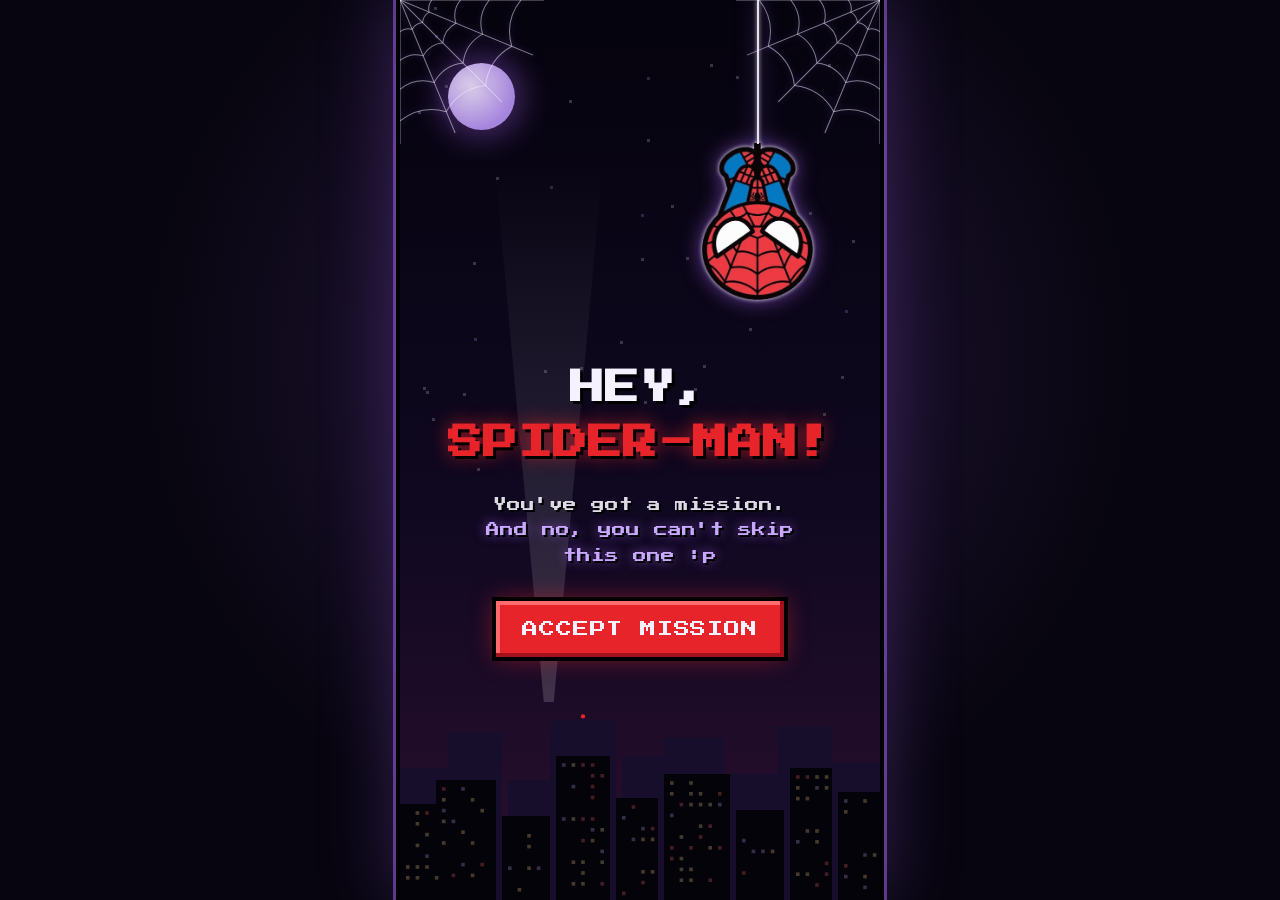
==== index.html @ e0cb7d00 "Add files via upload" ====
<!DOCTYPE html>
<html lang="en">
<head>
  <meta charset="UTF-8" />
  <!-- viewport-fit=cover lets the app use the full phone screen (notches etc.) -->
  <meta name="viewport" content="width=device-width, initial-scale=1, viewport-fit=cover, user-scalable=no" />
  <meta name="theme-color" content="#07050f" />
  <!-- A personal gift: ask search engines not to list it -->
  <meta name="robots" content="noindex, nofollow" />
  <!-- Tiny heart icon so browsers don't look for a favicon file -->
  <link rel="icon" href="data:image/svg+xml,%3Csvg xmlns='http://www.w3.org/2000/svg' viewBox='0 0 7 6' shape-rendering='crispEdges'%3E%3Cpath fill='%23ff3b5c' d='M1 0h2v1h1V0h2v1h1v2H6v1H5v1H4v1H3V5H2V4H1V3H0V1h1z'/%3E%3C/svg%3E" />
  <title>Play this, cutie</title>
  <link rel="stylesheet" href="style.css" />
</head>
<body>

  <!-- =========================================================
       APP SHELL
       Every screen is a <section class="screen" data-screen="name">.
       Only one screen has the class "is-active" at a time.
       Any element with data-goto="name" switches to that screen.
       ========================================================= -->
  <main id="app">

    <!-- ===================== SCREEN 1: OPENING ===================== -->
    <section class="screen screen--opening is-active" data-screen="opening" aria-label="Opening">

      <!-- Background layers (decorative, hidden from screen readers) -->
      <div class="opening__sky" aria-hidden="true">
        <div class="stars" id="stars"></div>
        <div class="moon"></div>
        <div class="searchlight"></div>
      </div>

      <svg class="web-corner web-corner--tl" viewBox="0 0 100 100" aria-hidden="true"></svg>
      <svg class="web-corner web-corner--tr" viewBox="0 0 100 100" aria-hidden="true"></svg>

      <!-- The hero swinging on a web: a thin web line + the picture in assets/images/hero.png.
           To change the hero, replace that image (keep the little thread stub at the top center). -->
      <div class="hero" aria-hidden="true">
        <span class="hero__thread"></span>
        <img class="hero__img" src="assets/images/hero.png" alt="" width="256" height="365" />
      </div>

      <div class="particles" id="particles" aria-hidden="true"></div>

      <!-- Main text + button -->
      <div class="opening__content">
        <h1 class="opening__title">
          <span class="opening__title-line">HEY,</span>
          <span class="opening__title-line opening__title-line--hero">SPIDER-MAN!</span>
        </h1>
        <p class="opening__subtext">
          You've got a mission.<br />
          <span class="accent">And no, you can't skip this one :p</span>
        </p>
        <button class="btn btn--primary opening__button" type="button" data-goto="briefing">
          ACCEPT MISSION
        </button>
      </div>

      <!-- City skyline (buildings are drawn by script.js from a simple list) -->
      <div class="skyline" aria-hidden="true">
        <svg viewBox="0 0 400 200" preserveAspectRatio="xMidYMax slice">
          <g id="city-back"></g>
          <g id="city-front"></g>
          <g id="city-windows"></g>
        </svg>
      </div>
    </section>

    <!-- ===================== SCREEN 2: MISSION BRIEFING =====================
         The style="--d:..." on each .reveal element is its entrance delay.
         All the mission text can be edited right here. -->
    <section class="screen screen--briefing" data-screen="briefing" aria-label="Mission briefing">

      <svg class="web-corner web-corner--tl" viewBox="0 0 100 100" aria-hidden="true"></svg>
      <svg class="web-corner web-corner--tr" viewBox="0 0 100 100" aria-hidden="true"></svg>

      <div class="briefing__scroll">

        <article class="briefing__file">
          <span class="briefing__stamp" aria-hidden="true">CLASSIFIED</span>

          <h2 class="briefing__title reveal" style="--d: 0.2s">MISSION 01</h2>

          <p class="briefing__text reveal" style="--d: 0.6s">
            Someone important is celebrating a birthday today.
          </p>

          <div class="briefing__objective reveal" style="--d: 1.1s">
            <p class="briefing__label">YOUR OBJECTIVE:</p>
            <p class="briefing__objective-text">Complete the mission.</p>
          </div>

          <dl class="briefing__stats">
            <!-- Difficulty: 5 pips, add class "pip--on" to fill one -->
            <div class="briefing__stat reveal" style="--d: 1.6s">
              <dt>DIFFICULTY</dt>
              <dd>
                <span class="pips" role="img" aria-label="2 out of 5">
                  <span class="pip pip--on"></span>
                  <span class="pip pip--on"></span>
                  <span class="pip"></span>
                  <span class="pip"></span>
                  <span class="pip"></span>
                </span>
              </dd>
            </div>

            <!-- Reward: a mystery -->
            <div class="briefing__stat reveal" style="--d: 2s">
              <dt>REWARD</dt>
              <dd class="briefing__reward">
                <span class="mystery-box" aria-hidden="true">?</span>
                <span>TOP SECRET</span>
              </dd>
            </div>
          </dl>
        </article>

        <button class="btn btn--primary briefing__start reveal" type="button" data-goto="hunt" style="--d: 2.5s">
          START
        </button>

      </div>
    </section>

    <!-- ===================== SCREEN 3: WEB HUNT =====================
         The city, the objects and the heart messages are built by script.js
         (see HUNT_ITEMS and HEART_MESSAGES). -->
    <section class="screen screen--hunt" data-screen="hunt" aria-label="Web hunt">

      <!-- Counters + hint -->
      <header class="hunt__hud">
        <div class="hunt__counters">
          <div class="hunt__counter" id="hunt-webs-counter">
            <span class="sprite" data-sprite="web"></span>
            <span id="hunt-webs">0/3</span>
          </div>
          <div class="hunt__counter" id="hunt-hearts-counter">
            <span class="sprite" data-sprite="heart"></span>
            <span id="hunt-hearts">0/3</span>
          </div>
        </div>
        <p class="hunt__hint">Find 3 hidden webs and 3 hidden hearts. Not everything that glows is real.</p>
      </header>

      <!-- The scene -->
      <div class="hunt__scene">
        <div class="hunt__sky" aria-hidden="true">
          <div class="stars" id="hunt-stars"></div>
          <div class="moon hunt__moon"></div>
        </div>
        <div class="hunt__city" id="hunt-city" aria-hidden="true"></div>
        <div class="hunt__ground" aria-hidden="true"></div>
        <div class="hunt__items" id="hunt-items"></div>

        <!-- Short message when you tap a fake / find a web -->
        <p class="hunt__toast" id="hunt-toast" role="status" aria-live="polite"></p>
      </div>

      <!-- Pop-up shown when a heart is found -->
      <div class="hunt__dialog" id="hunt-dialog">
        <div class="hunt__dialog-box" role="dialog" aria-modal="true">
          <span class="sprite" data-sprite="heart"></span>
          <p class="hunt__dialog-tag" id="hunt-dialog-tag">HEART FOUND</p>
          <p class="hunt__dialog-text" id="hunt-dialog-text"></p>
          <button class="btn btn--primary" type="button" id="hunt-dialog-close">OK</button>
        </div>
      </div>

      <!-- Shown when all 6 are found -->
      <div class="hunt__complete" id="hunt-complete">
        <h2 class="hunt__complete-title">MISSION COMPLETE</h2>
        <button class="btn btn--primary hunt__complete-button" type="button" data-goto="minigame">
          NEXT MISSION
        </button>
      </div>
    </section>

    <!-- ===================== SCREEN 4: MINI-GAME =====================
         The game itself is drawn on the canvas by script.js (section 5). -->
    <section class="screen screen--minigame" data-screen="minigame" aria-label="Mini-game">

      <canvas class="mini__canvas" id="mini-canvas" aria-label="Web-swinging game"></canvas>

      <!-- Counters + progress bar -->
      <header class="mini__hud">
        <div class="mini__counters">
          <div class="mini__counter"><span class="sprite" data-sprite="heart"></span><span id="mini-hearts">0</span></div>
          <div class="mini__counter"><span class="sprite" data-sprite="web"></span><span id="mini-webs">0</span></div>
          <div class="mini__counter"><span class="sprite" data-sprite="star"></span><span id="mini-stars">0</span></div>
        </div>
        <div class="mini__progress" aria-hidden="true">
          <div class="mini__progress-fill" id="mini-progress-fill"></div>
        </div>
      </header>

      <!-- Instructions: tap anywhere to begin -->
      <button class="mini__start is-open" id="mini-start" type="button">
        <span class="mini__start-title">GET TO THE PARTY</span>
        <span class="mini__start-text">HOLD to swing up.<br />LET GO to fall.<br />Grab hearts, webs and stars!</span>
        <span class="mini__start-tap">TAP TO BEGIN</span>
      </button>

      <!-- Shown after reaching the destination -->
      <div class="mini__finish" id="mini-finish">
        <h2 class="mini__finish-title">YOU MADE IT.</h2>
        <p class="mini__finish-text">But... there's something you haven't found yet.</p>
        <button class="btn btn--primary mini__finish-button" type="button" data-goto="purple">
          KEEP GOING
        </button>
      </div>
    </section>

    <!-- ===================== SCREEN 5: PURPLE TRANSITION =====================
         The floating stars, hearts and glow dots are built by script.js. -->
    <section class="screen screen--purple" data-screen="purple" aria-label="Purple surprise">
      <div class="purple__glow" aria-hidden="true"></div>
      <div class="stars" id="purple-stars" aria-hidden="true"></div>
      <div class="purple__floaters" id="purple-floaters" aria-hidden="true"></div>

      <div class="purple__content">
        <p class="purple__wait">Wait...</p>
        <p class="purple__text">don't close me yet</p>
        <button class="btn btn--purple purple__button" type="button" data-goto="memory">OPEN</button>
      </div>
    </section>

    <!-- ===================== SCREEN 6: PURPLE MEMORY ROOM =====================
         The four memory objects are built by script.js. To change what each
         memory says, edit the MEMORIES list at the start of script.js section 7. -->
    <section class="screen screen--memory" data-screen="memory" aria-label="Memory room">
      <div class="stars" id="memory-stars" aria-hidden="true"></div>
      <div class="memory__lights" aria-hidden="true"></div>

      <!-- Counter + hint -->
      <header class="memory__hud">
        <p class="memory__count"><span class="memory__count-label">MEMORIES</span> <span id="memory-count">0/4</span></p>
        <p class="memory__hint" id="memory-hint">Tap the floating things to remember.</p>
      </header>

      <!-- The room -->
      <div class="memory__room">
        <div class="memory__items" id="memory-items"></div>
        <div class="memory__floor" aria-hidden="true"></div>

        <!-- Gift box: locked until every memory is opened -->
        <button class="memory__gift" id="memory-gift" type="button" aria-label="Gift (locked)">
          <span class="memory__gift-sprite"></span>
          <span class="memory__gift-lock" aria-hidden="true">LOCKED</span>
        </button>

        <p class="memory__toast" id="memory-toast" role="status" aria-live="polite"></p>
      </div>

      <!-- Memory pop-up -->
      <div class="memory__dialog" id="memory-dialog">
        <div class="memory__dialog-box" role="dialog" aria-modal="true">
          <span class="memory__dialog-sprite"></span>
          <p class="memory__dialog-title" id="memory-dialog-title"></p>
          <p class="memory__dialog-text" id="memory-dialog-text"></p>
          <button class="btn btn--purple" type="button" id="memory-dialog-close">CLOSE</button>
        </div>
      </div>
    </section>

    <!-- ===================== SCREEN 7: BIRTHDAY LETTER =====================
         The letter TEXT is NOT here. Edit the LETTER object in script.js (section 8)
         and it fills in the paper below automatically. -->
    <section class="screen screen--letter" data-screen="letter" aria-label="Birthday letter">
      <div class="stars" id="letter-stars" aria-hidden="true"></div>
      <div class="letter__glow" aria-hidden="true"></div>

      <!-- Step 1: the closed envelope -->
      <div class="letter__stage">
        <h2 class="letter__title">One last thing...</h2>

        <button class="envelope" id="envelope" type="button" aria-label="Open the envelope">
          <span class="envelope__back"></span>
          <span class="envelope__card" aria-hidden="true">
            <span class="envelope__line"></span>
            <span class="envelope__line"></span>
            <span class="envelope__line envelope__line--short"></span>
          </span>
          <span class="envelope__front"></span>
          <span class="envelope__flap"></span>
          <span class="envelope__seal" aria-hidden="true"></span>
        </button>

        <p class="letter__hint">TAP THE ENVELOPE</p>
      </div>

      <!-- Step 2: the letter itself (appears after the envelope opens) -->
      <div class="letter__reading" id="letter-reading">
        <div class="letter__paper-wrap">
          <article class="letter__paper" id="letter-paper" tabindex="0">
            <p class="letter__greeting" id="letter-greeting"></p>
            <div id="letter-body"></div>
            <p class="letter__closing" id="letter-closing"></p>
            <p class="letter__signature" id="letter-signature"></p>
          </article>
          <span class="letter__fade" aria-hidden="true"></span>
        </div>

        <button class="btn btn--purple letter__continue" type="button" data-goto="finale">CONTINUE</button>
      </div>
    </section>

    <!-- ===================== SCREEN 8: FINAL CELEBRATION =====================
         The text is right here, edit it freely. The confetti, fireworks, hearts and
         the hero are added by script.js (section 9). -->
    <section class="screen screen--finale" data-screen="finale" aria-label="Final celebration">
      <div class="finale__glow" aria-hidden="true"></div>
      <div class="stars" id="finale-stars" aria-hidden="true"></div>

      <svg class="web-corner web-corner--tl" viewBox="0 0 100 100" aria-hidden="true"></svg>
      <svg class="web-corner web-corner--tr" viewBox="0 0 100 100" aria-hidden="true"></svg>

      <!-- Hearts and purple glow dots drifting up -->
      <div class="purple__floaters" id="finale-floaters" aria-hidden="true"></div>

      <!-- The cute hero is copied in here by script.js -->
      <div class="finale__hero-slot" id="finale-hero-slot" aria-hidden="true"></div>

      <div class="finale__content">
        <span class="finale__heart" id="finale-heart" aria-hidden="true"></span>
        <h2 class="finale__title">
          <span class="finale__line">HAPPY BIRTHDAY,</span>
          <span class="finale__line finale__line--big">BABYYY!</span>
        </h2>
        <p class="finale__stamp">MISSION COMPLETED.</p>
        <button class="btn btn--purple finale__again" type="button" data-goto="opening">PLAY AGAIN</button>
      </div>

      <!-- Confetti and fireworks are drawn into this layer; taps pass through it -->
      <div class="finale__fx" id="finale-fx" aria-hidden="true"></div>
    </section>

    <!-- Wipe used when changing screens (kept inside the game frame) -->
    <div class="transition" id="transition" aria-hidden="true"></div>

  </main>

  <!-- Only shown on a phone held sideways -->
  <div class="rotate-hint" aria-hidden="true">
    <span class="rotate-hint__icon">&#8635;</span>
    <span>PLEASE ROTATE YOUR PHONE<br />TO PORTRAIT</span>
  </div>

  <script src="script.js"></script>
</body>
</html>
---- style.css ----
/* =========================================================
   BIRTHDAY MISSION — style.css
   Sections:
     1. Design tokens (colors, fonts)
     2. Reset & base
     3. Screen system
     4. Buttons
     5. Screen transition wipe
     6. Screen 1 — Opening
     7. Screen 2 — Mission briefing
     8. Screen 3 — Web hunt
     9. Screen 4 — Mini-game
    10. Screen 5 — Purple transition
    11. Screen 6 — Purple memory room
    12. Screen 7 — Birthday letter
    13. Screen 8 — Final celebration
    14. Reduced motion
   ========================================================= */


/* =========================================================
   1. DESIGN TOKENS — change colors/fonts here
   ========================================================= */
:root {
  --bg-deep:     #07050f;
  --bg-night:    #0f0820;
  --city-back:   #170e2b;
  --city-front:  #05030a;

  --red:         #e62429;
  --red-dark:    #a3121a;
  --red-light:   #ff6b6e;
  --purple:      #9b5de5;
  --lavender:    #c9a8ff;
  --white:       #f6f1ff;

  /* Pixel font: drop PressStart2P-Regular.ttf into assets/fonts/.
     If the file is missing, the browser falls back to monospace. */
  --font-pixel: 'PixelFont', 'Courier New', monospace;
  --font-letter: 'LetterHand', 'Segoe Script', 'Bradley Hand', cursive;

  /* Phone safe areas (notches, gesture bars) */
  --safe-top:    env(safe-area-inset-top, 0px);
  --safe-bottom: env(safe-area-inset-bottom, 0px);

  /* Duration of the screen change wipe (keep in sync with TRANSITION_MS in script.js) */
  --transition-time: 700ms;
}

@font-face {
  font-family: 'PixelFont';
  src: url('assets/fonts/PressStart2P-Regular.ttf') format('truetype');
  font-display: swap;
}

/* Handwriting font for the birthday letter (Screen 7).
   The browser tries these files in order and uses the first one that exists:
     1. Caveat-Regular.woff2 / .ttf  <- drop a Caveat (or any handwriting font) here, same file name
     2. TeX Gyre Chorus (already included, so the letter always has a script font) */
@font-face {
  font-family: 'LetterHand';
  src: url('assets/fonts/Caveat-Regular.woff2') format('woff2'),
       url('assets/fonts/Caveat-Regular.ttf') format('truetype'),
       url('assets/fonts/texgyrechorus-mediumitalic.otf') format('opentype');
  font-style: normal;
  font-weight: 400;
  font-display: swap;
}


/* =========================================================
   2. RESET & BASE
   ========================================================= */
*,
*::before,
*::after {
  box-sizing: border-box;
  margin: 0;
  padding: 0;
}

html,
body {
  height: 100%;
  background: var(--bg-deep);
  color: var(--white);
  font-family: var(--font-pixel);
  overflow: hidden;                      /* the app never scrolls as a page */
  -webkit-tap-highlight-color: transparent;
  -webkit-user-select: none;
  user-select: none;
  overscroll-behavior: none;
}

button {
  font-family: inherit;
  touch-action: manipulation;            /* removes double-tap zoom delay */
  cursor: pointer;
}

/* ---------------------------------------------------------
   THE GAME FRAME
   The whole game lives inside #app, which is always a portrait,
   phone-shaped box:
     - On a phone it simply fills the screen.
     - On a tablet / laptop / desktop it stays phone-sized and is
       centered, instead of stretching across the whole window.
   Everything inside is sized relative to this box (cqw / cqh units),
   NOT to the browser window, so it looks the same everywhere.
   --------------------------------------------------------- */
body {
  display: flex;
  align-items: center;
  justify-content: center;
  background:
    radial-gradient(circle at 50% 40%, rgba(155, 93, 229, 0.22), transparent 60%),
    var(--bg-deep);
}

#app {
  position: relative;
  width: 100%;
  max-width: 30rem;                      /* widest the game ever gets (480px) */
  height: 100vh;                         /* fallback */
  height: 100dvh;                        /* real visible height on phones */
  max-height: 60rem;                     /* tallest the game ever gets (960px) */
  overflow: hidden;
  container-type: size;                  /* lets inner sizes use cqw / cqh (% of THIS box) */
}

/* Only when there is spare room around it (tablet / desktop): add a frame */
@media (min-width: 32rem) and (min-height: 36rem) {
  #app {
    box-shadow:
      0 0 0 4px #000,
      0 0 0 7px rgba(155, 93, 229, 0.55),
      0 0 70px rgba(155, 93, 229, 0.35);
  }
}

/* Landscape phone: the game is portrait-only, so ask to rotate */
.rotate-hint {
  display: none;
}

@media (orientation: landscape) and (max-height: 30rem) and (pointer: coarse) {
  .rotate-hint {
    position: fixed;
    inset: 0;
    z-index: 1000;
    display: flex;
    flex-direction: column;
    align-items: center;
    justify-content: center;
    gap: 1rem;
    padding: 1.5rem;
    background: var(--bg-deep);
    font-size: 0.8rem;
    line-height: 2;
    text-align: center;
  }

  .rotate-hint__icon {
    font-size: 2rem;
    animation: bob 1.8s ease-in-out infinite;
  }
}


/* =========================================================
   3. SCREEN SYSTEM
   Screens are stacked on top of each other. Only .is-active
   is visible and clickable. Add a new screen = add a new
   <section class="screen" data-screen="..."> in index.html.
   ========================================================= */
.screen {
  position: absolute;
  inset: 0;
  overflow: hidden;
  opacity: 0;
  visibility: hidden;
  pointer-events: none;
}

.screen.is-active {
  opacity: 1;
  visibility: visible;
  pointer-events: auto;
}


/* =========================================================
   4. BUTTONS
   ========================================================= */
.btn {
  display: inline-flex;
  align-items: center;
  justify-content: center;
  min-height: 3.5rem;                    /* comfortable thumb target */
  padding: 1rem 1.5rem;
  border: none;
  color: var(--white);
  font-size: clamp(0.75rem, 3.8cqw, 1rem);
  letter-spacing: 0.05em;
  text-align: center;
  line-height: 1.3;
  transition: transform 0.08s ease;
}

.btn:active {
  transform: translateY(3px);
}

/* Chunky "pixel" look made from stacked box-shadows */
.btn--primary {
  background: var(--red);
  box-shadow:
    inset -4px -4px 0 var(--red-dark),
    inset 4px 4px 0 var(--red-light),
    0 0 0 4px #000,
    0 0 24px rgba(230, 36, 41, 0.55);
  animation: btn-pulse 2.2s ease-in-out infinite;
}

.btn--ghost {
  background: transparent;
  box-shadow: 0 0 0 3px var(--purple);
}

@keyframes btn-pulse {
  0%, 100% { filter: brightness(1); }
  50%      { filter: brightness(1.18); }
}


/* =========================================================
   5. SCREEN TRANSITION WIPE
   A red circle grows from the lower-middle of the screen,
   covers everything, then fades. script.js swaps screens
   while the screen is fully covered.
   ========================================================= */
.transition {
  position: absolute;                    /* stays inside the game frame */
  inset: 0;
  z-index: 100;
  pointer-events: none;
  opacity: 0;
  background: radial-gradient(circle at 50% 70%, var(--red) 0%, #4a0b25 55%, var(--bg-deep) 100%);
  clip-path: circle(0% at 50% 70%);
}

.transition.is-playing {
  animation: wipe var(--transition-time) ease-in-out forwards;
}

@keyframes wipe {
  0%   { opacity: 1; clip-path: circle(0% at 50% 70%); }
  50%  { opacity: 1; clip-path: circle(150% at 50% 70%); }
  100% { opacity: 0; clip-path: circle(150% at 50% 70%); }
}


/* =========================================================
   6. SCREEN 1 — OPENING
   ========================================================= */
.screen--opening {
  background: linear-gradient(180deg, #05030d 0%, var(--bg-night) 55%, #2a0f2e 100%);
}

/* ---- 6a. Sky: stars, moon, searchlight ---- */
.opening__sky {
  position: absolute;
  inset: 0;
}

.stars {
  position: absolute;
  inset: 0;
}

.star {
  position: absolute;
  width: 3px;
  height: 3px;
  background: var(--white);
  opacity: 0.2;
  animation: twinkle 3s ease-in-out infinite;
}

.star--purple { background: var(--lavender); }

@keyframes twinkle {
  0%, 100% { opacity: 0.15; }
  50%      { opacity: 0.95; }
}

.moon {
  position: absolute;
  top: calc(var(--safe-top) + 7cqh);
  left: 10%;
  width: clamp(2.6rem, 14cqw, 4.2rem);
  aspect-ratio: 1;
  border-radius: 50%;
  background: radial-gradient(circle at 35% 35%, #f2e6ff, #b794f4 70%);
  box-shadow: 0 0 30px 8px rgba(155, 93, 229, 0.45);
  opacity: 0.9;
}

/* A soft beam sweeping across the sky, like a city searchlight */
.searchlight {
  position: absolute;
  bottom: 22cqh;
  left: 18%;
  width: 26cqw;
  height: 70cqh;
  background: linear-gradient(to top, rgba(255, 255, 255, 0.16), transparent 85%);
  clip-path: polygon(46% 100%, 54% 100%, 100% 0, 0 0);
  transform-origin: 50% 100%;
  animation: sweep 9s ease-in-out infinite alternate;
}

@keyframes sweep {
  from { transform: rotate(-24deg); }
  to   { transform: rotate(30deg); }
}

/* ---- 6b. Web corners ---- */
.web-corner {
  position: absolute;
  top: 0;
  width: clamp(5rem, 30cqw, 9rem);
  aspect-ratio: 1;
  fill: none;
  stroke: rgba(246, 241, 255, 0.5);
  stroke-width: 0.7;
  z-index: 2;
  filter: drop-shadow(0 0 3px rgba(155, 93, 229, 0.7));
}

.web-corner--tl { left: 0; }
.web-corner--tr { right: 0; transform: scaleX(-1); }   /* mirrored copy */

/* ---- 6c. Hero swinging on a web ----
   A web line on top, the picture (assets/images/hero.png) hanging from it.
   The whole thing swings from the top of the screen. */
.hero {
  position: absolute;
  top: 0;
  right: 14%;
  width: clamp(5rem, 23cqw, 8.5rem);
  display: flex;
  flex-direction: column;
  align-items: center;
  transform-origin: 50% 0;                /* swing from the top of the thread */
  filter: drop-shadow(0 0 2px rgba(255, 255, 255, 0.9)) drop-shadow(0 0 10px rgba(155, 93, 229, 0.65));
  z-index: 2;
}

.screen.is-active .hero {
  animation:
    hero-drop 1.1s cubic-bezier(0.2, 0.9, 0.3, 1.1) both,
    hero-swing 5s ease-in-out 1.1s infinite alternate;
}

.hero__thread {
  display: block;
  width: 2px;
  height: clamp(5rem, 16cqh, 9rem);
  background: var(--white);
  opacity: 0.9;
}

.hero__img {
  display: block;
  width: 100%;
  height: auto;
  margin-top: -1px;                       /* tucks the stub of the picture into the line */
}

@keyframes hero-drop {
  from { transform: translateY(-110%); }
  to   { transform: translateY(0); }
}

@keyframes hero-swing {
  from { transform: rotate(-7deg); }
  to   { transform: rotate(7deg); }
}

/* ---- 6d. Floating particles (created in script.js) ---- */
.particles {
  position: absolute;
  inset: 0;
  z-index: 1;
  pointer-events: none;
}

.particle {
  position: absolute;
  bottom: -10px;
  border-radius: 50%;
  opacity: 0;
  animation: float-up linear infinite;
}

@keyframes float-up {
  0%   { transform: translateY(0) translateX(0); opacity: 0; }
  15%  { opacity: 0.8; }
  100% { transform: translateY(-105cqh) translateX(var(--drift, 20px)); opacity: 0; }
}

/* ---- 6e. Text + button ---- */
.opening__content {
  position: absolute;
  inset: 0;
  z-index: 3;
  display: flex;
  flex-direction: column;
  align-items: center;
  justify-content: flex-end;
  gap: clamp(1rem, 3cqh, 1.75rem);
  padding: 0 1.25rem calc(var(--safe-bottom) + 27cqh);   /* leaves room for the skyline */
  text-align: center;
}

.opening__title {
  display: flex;
  flex-direction: column;
  gap: 0.6rem;
  font-size: clamp(1.25rem, 7.2cqw, 2.4rem);
  line-height: 1.3;
  text-shadow: 3px 3px 0 #000;
}

.opening__title-line--hero {
  color: var(--red);
  text-shadow: 3px 3px 0 #000, 0 0 18px rgba(230, 36, 41, 0.75);
}

.opening__subtext {
  max-width: 22rem;
  font-size: clamp(0.62rem, 3.2cqw, 0.85rem);
  line-height: 1.9;
  color: rgba(246, 241, 255, 0.9);
  text-shadow: 2px 2px 0 #000;
}

.opening__subtext .accent {
  color: var(--lavender);
  text-shadow: 2px 2px 0 #000, 0 0 12px rgba(155, 93, 229, 0.8);
}

.opening__button {
  width: min(100%, 18rem);
  margin-top: 0.25rem;
}

/* Entrance animation: elements fade up one after another.
   Re-plays every time this screen becomes active. */
.screen--opening .opening__title,
.screen--opening .opening__subtext,
.screen--opening .opening__button {
  opacity: 0;
}

.screen--opening.is-active .opening__title   { animation: fade-up 0.8s ease-out 0.3s forwards; }
.screen--opening.is-active .opening__subtext { animation: fade-up 0.8s ease-out 0.9s forwards; }
.screen--opening.is-active .opening__button  {
  /* two animations: the fade-up, then the glow pulse from .btn--primary */
  animation: fade-up 0.8s ease-out 1.5s forwards, btn-pulse 2.2s ease-in-out 2.3s infinite;
}

@keyframes fade-up {
  from { opacity: 0; transform: translateY(18px); }
  to   { opacity: 1; transform: translateY(0); }
}

/* ---- 6f. Skyline ---- */
.skyline {
  position: absolute;
  left: 0;
  right: 0;
  bottom: 0;
  height: clamp(9rem, 26cqh, 16rem);
  z-index: 2;
  pointer-events: none;
}

.skyline svg {
  display: block;
  width: 100%;
  height: 100%;
}

.skyline .building-back  { fill: var(--city-back); }
.skyline .building-front { fill: var(--city-front); }

.skyline .window {
  opacity: 0.25;
  animation: window-blink 4s ease-in-out infinite;
}

@keyframes window-blink {
  0%, 100% { opacity: 0.2; }
  50%      { opacity: 0.95; }
}

.skyline .beacon {
  fill: var(--red);
  animation: beacon 1.6s steps(2, jump-none) infinite;
}

@keyframes beacon {
  0%   { opacity: 1; }
  100% { opacity: 0.1; }
}


/* =========================================================
   7. SCREEN 2 — MISSION BRIEFING
   ========================================================= */
.screen--briefing {
  background:
    radial-gradient(circle at 50% 0%, rgba(155, 93, 229, 0.28), transparent 60%),
    linear-gradient(180deg, var(--bg-deep) 0%, var(--bg-night) 100%);
}

/* Faint scanlines for a "mission terminal" feel */
.screen--briefing::before {
  content: '';
  position: absolute;
  inset: 0;
  background: repeating-linear-gradient(
    to bottom,
    rgba(255, 255, 255, 0.03) 0,
    rgba(255, 255, 255, 0.03) 1px,
    transparent 1px,
    transparent 4px
  );
  pointer-events: none;
}

/* Scrolls only if a very small phone can't fit everything */
.briefing__scroll {
  position: absolute;
  inset: 0;
  z-index: 3;
  display: flex;
  flex-direction: column;
  padding: calc(var(--safe-top) + 3.5rem) 1.25rem calc(var(--safe-bottom) + 1.5rem);
  overflow-y: auto;
}

/* The mission "file" card */
.briefing__file {
  position: relative;
  width: 100%;
  max-width: 24rem;
  margin: auto auto 0;                    /* with .briefing__start, centers the group */
  padding: 1.75rem 1.25rem 1.25rem;
  background: rgba(10, 6, 20, 0.88);
  box-shadow:
    0 0 0 3px #000,
    inset 0 0 0 3px rgba(155, 93, 229, 0.4),
    0 0 28px rgba(155, 93, 229, 0.25);
}

.briefing__stamp {
  position: absolute;
  top: -0.9rem;
  right: 0.9rem;
  padding: 0.35rem 0.55rem;
  background: var(--bg-deep);
  border: 2px solid var(--red);
  color: var(--red);
  font-size: 0.55rem;
  letter-spacing: 0.12em;
  transform: rotate(3deg);
}

.briefing__title {
  font-size: clamp(1.4rem, 8cqw, 2.1rem);
  color: var(--red);
  text-shadow: 3px 3px 0 #000, 0 0 16px rgba(230, 36, 41, 0.7);
}

.briefing__text {
  margin-top: 1.1rem;
  font-size: clamp(0.65rem, 3.3cqw, 0.85rem);
  line-height: 1.9;
}

.briefing__objective {
  margin-top: 1.4rem;
  padding-left: 0.9rem;
  border-left: 4px solid var(--red);
}

.briefing__label {
  font-size: 0.6rem;
  color: var(--lavender);
  letter-spacing: 0.1em;
}

.briefing__objective-text {
  margin-top: 0.5rem;
  font-size: clamp(0.75rem, 3.8cqw, 1rem);
  line-height: 1.5;
}

/* Difficulty + reward rows */
.briefing__stats {
  margin-top: 1.5rem;
}

.briefing__stat {
  display: flex;
  align-items: center;
  justify-content: space-between;
  gap: 1rem;
  padding: 0.9rem 0;
  border-top: 2px dashed rgba(201, 168, 255, 0.25);
}

.briefing__stat dt {
  font-size: 0.6rem;
  color: var(--lavender);
  letter-spacing: 0.1em;
}

.briefing__stat dd {
  font-size: 0.6rem;
}

.pips {
  display: inline-flex;
  gap: 0.35rem;
}

.pip {
  width: 0.9rem;
  height: 0.9rem;
  background: #2a2040;
  box-shadow: 0 0 0 2px #000;
}

.pip--on {
  background: var(--red);
  box-shadow: 0 0 0 2px #000, 0 0 10px rgba(230, 36, 41, 0.8);
}

.briefing__reward {
  display: flex;
  align-items: center;
  gap: 0.7rem;
}

.mystery-box {
  display: inline-flex;
  align-items: center;
  justify-content: center;
  width: 2rem;
  height: 2rem;
  background: var(--purple);
  color: var(--white);
  font-size: 0.9rem;
  box-shadow:
    inset -3px -3px 0 #6a35b5,
    inset 3px 3px 0 var(--lavender),
    0 0 0 2px #000,
    0 0 14px rgba(155, 93, 229, 0.8);
  animation: bob 1.8s ease-in-out infinite;
}

@keyframes bob {
  0%, 100% { transform: translateY(0); }
  50%      { transform: translateY(-4px); }
}

.briefing__start {
  width: min(100%, 18rem);
  margin: 1.75rem auto auto;
}

/* Entrance animation: each .reveal element fades up after its --d delay.
   Re-plays every time this screen becomes active. */
.screen--briefing .reveal {
  opacity: 0;
}

.screen--briefing.is-active .reveal {
  animation: fade-up 0.7s ease-out var(--d, 0s) forwards;
}

/* START: fade up, then keep the glow pulse going */
.screen--briefing.is-active .briefing__start {
  animation:
    fade-up 0.7s ease-out var(--d, 0s) forwards,
    btn-pulse 2.2s ease-in-out 3.2s infinite;
}


/* =========================================================
   8. SCREEN 3 — WEB HUNT
   ========================================================= */
.screen--hunt {
  display: flex;
  flex-direction: column;
  background: linear-gradient(180deg, #05030d 0%, #120a26 60%, #2a0f2e 100%);
}

/* Pixel sprites built by script.js. Width is set per place; height follows. */
.sprite {
  display: inline-block;
  width: 1.4rem;
}

.sprite svg {
  display: block;
  width: 100%;
  height: auto;
}

/* ---- 8a. HUD (counters + hint) ---- */
.hunt__hud {
  position: relative;
  z-index: 5;
  display: flex;
  flex-direction: column;
  gap: 0.6rem;
  padding: calc(var(--safe-top) + 0.75rem) 1rem 0.7rem;
  background: rgba(5, 3, 13, 0.92);
  border-bottom: 3px solid rgba(155, 93, 229, 0.4);
}

.hunt__counters {
  display: flex;
  justify-content: space-around;
}

.hunt__counter {
  display: flex;
  align-items: center;
  gap: 0.6rem;
  font-size: clamp(0.85rem, 4.2cqw, 1.1rem);
}

.hunt__counter.is-done {
  color: var(--lavender);
  text-shadow: 0 0 12px rgba(155, 93, 229, 0.9);
}

.hunt__hint {
  font-size: 0.62rem;
  line-height: 1.8;
  text-align: center;
  text-wrap: balance;
  color: var(--lavender);
}

/* ---- 8b. Scene (everything inside is positioned in %) ---- */
.hunt__scene {
  position: relative;
  flex: 1;
  min-height: 0;
  overflow: hidden;
}

.hunt__sky {
  position: absolute;
  inset: 0;
}

.hunt__moon {
  top: 5%;
  left: 12%;
  width: clamp(2.4rem, 12cqw, 3.6rem);
}

.hunt__city {
  position: absolute;
  inset: 0;
}

.hunt-far {
  position: absolute;
  bottom: 0;
  background: #140c26;
}

.hunt-building {
  position: absolute;
  bottom: 0;
  display: grid;
  gap: 0.5rem 0.4rem;
  padding: 0.9rem 0.55rem 0.6rem;
  background: #08050f;
  box-shadow: inset 0 3px 0 rgba(155, 93, 229, 0.25);
}

.hunt-window {
  background: #1a1230;
}

.hunt-window.is-lit {
  background: var(--c, #ffd98a);
  animation: window-glow 5s ease-in-out infinite;
}

@keyframes window-glow {
  0%, 100% { opacity: 0.4; }
  50%      { opacity: 0.8; }
}

/* Antenna with a blinking red light on the tall building */
.hunt-building--tall::before {
  content: '';
  position: absolute;
  left: 50%;
  bottom: 100%;
  width: 3px;
  height: 3.5rem;
  background: #2a2040;
}

.hunt-building--tall::after {
  content: '';
  position: absolute;
  left: calc(50% - 1px);
  bottom: calc(100% + 3.5rem);
  width: 5px;
  height: 5px;
  background: var(--red);
  box-shadow: 0 0 8px var(--red);
  animation: beacon 1.6s steps(2, jump-none) infinite;
}

.hunt__ground {
  position: absolute;
  left: 0;
  right: 0;
  bottom: 0;
  height: 8%;
  background: #05030a;
  border-top: 3px solid rgba(155, 93, 229, 0.35);
}

/* ---- 8c. Tappable objects ---- */
.hunt__items {
  position: absolute;
  inset: 0;
  z-index: 3;
}

.hunt-item {
  position: absolute;
  display: flex;
  align-items: center;
  justify-content: center;
  width: 3rem;                              /* big, comfortable touch target */
  height: 3rem;
  padding: 0;
  border: none;
  background: transparent;
  transform: translate(-50%, -50%);         /* x / y mark the CENTER of the object */
}

.hunt-item:focus-visible {
  outline: 2px dashed var(--lavender);
}

.hunt-item svg {
  width: var(--s, 1.6rem);
  height: auto;
  pointer-events: none;
}

.hunt-item--decoy svg { opacity: 0.9; }

/* Webs and hearts shimmer, real AND fake (decoys stay still) */
.hunt-item--fake svg,
.hunt-item--real:not(.is-found) svg {
  opacity: 0.4;
  animation: shimmer 2.6s ease-in-out var(--delay, 0s) infinite;
}

@keyframes shimmer {
  0%, 100% { opacity: 0.35; filter: drop-shadow(0 0 0 transparent); }
  50%      { opacity: 1;    filter: drop-shadow(0 0 5px rgba(255, 255, 255, 0.95)); }
}

/* Found: pop + ring. Found webs stop reacting; found hearts stay tappable
   (tap again to re-read the message) and beat gently to show it. */
.hunt-item.is-found:not(.hunt-item--heart) {
  pointer-events: none;
}

.hunt-item.hunt-item--heart.is-found svg {
  animation:
    found-pop 0.6s ease-out forwards,
    heartbeat 1.8s ease-in-out 0.7s infinite;
}

@keyframes heartbeat {
  0%, 100% { transform: scale(1.25); }
  50%      { transform: scale(1.4); }
}

.hunt-item.is-found svg {
  opacity: 1;
  filter: drop-shadow(0 0 7px var(--lavender));
  animation: found-pop 0.6s ease-out forwards;
}

.hunt-item.is-found::after {
  content: '';
  position: absolute;
  inset: 0;
  border: 3px solid var(--lavender);
  border-radius: 50%;
  animation: found-ring 0.6s ease-out forwards;
}

@keyframes found-pop {
  0%   { transform: scale(1); }
  40%  { transform: scale(1.9); }
  100% { transform: scale(1.25); }
}

@keyframes found-ring {
  from { transform: scale(0.3); opacity: 1; }
  to   { transform: scale(1.4); opacity: 0; }
}

/* Fake / decoy tapped: small wiggle */
.hunt-item.is-shake svg {
  animation: shake 0.35s ease-in-out;
}

@keyframes shake {
  0%, 100% { transform: translateX(0); }
  20%      { transform: translateX(-5px); }
  40%      { transform: translateX(5px); }
  60%      { transform: translateX(-4px); }
  80%      { transform: translateX(3px); }
}

/* ---- 8d. Toast (short message at the top of the scene) ---- */
.hunt__toast {
  position: absolute;
  top: 0.75rem;
  left: 50%;
  z-index: 10;
  width: max-content;
  max-width: calc(100% - 2rem);
  padding: 0.8rem 1rem;
  background: rgba(10, 6, 20, 0.96);
  box-shadow: 0 0 0 3px #000, inset 0 0 0 2px var(--purple);
  font-size: 0.65rem;
  line-height: 1.7;
  text-align: center;
  pointer-events: none;                     /* taps pass through to the scene */
  opacity: 0;
  visibility: hidden;
  transform: translate(-50%, -10px);
  transition: opacity 0.2s ease, transform 0.2s ease, visibility 0.2s;
}

.hunt__toast.is-open {
  opacity: 1;
  visibility: visible;
  transform: translate(-50%, 0);
}

/* ---- 8e. Heart pop-up + Mission Complete overlay ---- */
.hunt__dialog,
.hunt__complete {
  position: absolute;
  inset: 0;
  z-index: 20;
  display: flex;
  flex-direction: column;
  align-items: center;
  justify-content: center;
  padding: 1.5rem;
  background: rgba(7, 5, 15, 0.85);
  opacity: 0;
  visibility: hidden;
  transition: opacity 0.25s ease, visibility 0.25s;
}

.hunt__dialog.is-open,
.hunt__complete.is-open {
  opacity: 1;
  visibility: visible;
}

.hunt__dialog-box {
  display: flex;
  flex-direction: column;
  align-items: center;
  gap: 1.1rem;
  width: 100%;
  max-width: 22rem;
  padding: 1.5rem 1.25rem;
  text-align: center;
  background: rgba(10, 6, 20, 0.97);
  box-shadow:
    0 0 0 3px #000,
    inset 0 0 0 3px rgba(155, 93, 229, 0.4),
    0 0 28px rgba(155, 93, 229, 0.3);
  transform: scale(0.9);
  transition: transform 0.25s ease;
}

.hunt__dialog.is-open .hunt__dialog-box {
  transform: scale(1);
}

.hunt__dialog-box .sprite {
  width: 2.8rem;
  animation: bob 1.8s ease-in-out infinite;
  filter: drop-shadow(0 0 8px rgba(255, 59, 92, 0.8));
}

.hunt__dialog-tag {
  font-size: 0.6rem;
  letter-spacing: 0.1em;
  color: var(--lavender);
}

.hunt__dialog-text {
  font-size: clamp(0.75rem, 3.8cqw, 0.95rem);
  line-height: 1.9;
}

.hunt__dialog-box .btn {
  width: min(100%, 12rem);
}

.hunt__complete {
  gap: 2.25rem;
  text-align: center;
  background: radial-gradient(circle at 50% 40%, rgba(155, 93, 229, 0.3), rgba(7, 5, 15, 0.92) 70%);
}

.hunt__complete-title {
  font-size: clamp(1.3rem, 7.5cqw, 2.2rem);
  line-height: 1.5;
  color: var(--red);
  text-shadow: 3px 3px 0 #000, 0 0 18px rgba(230, 36, 41, 0.75);
}

.hunt__complete-button {
  width: min(100%, 18rem);
}

.hunt__complete.is-open .hunt__complete-title {
  animation: fade-up 0.7s ease-out 0.2s both;
}

.hunt__complete.is-open .hunt__complete-button {
  animation: fade-up 0.7s ease-out 0.8s both, btn-pulse 2.2s ease-in-out 1.6s infinite;
}


/* =========================================================
   9. SCREEN 4 — MINI-GAME
   The game is drawn on the canvas; this styles the overlays around it.
   ========================================================= */
.screen--minigame {
  background: #05030d;
}

.mini__canvas {
  position: absolute;
  inset: 0;
  width: 100%;
  height: 100%;
  display: block;
  touch-action: none;                       /* the game gets the touches, the page doesn't scroll */
}

.mini__hud {
  position: absolute;
  top: 0;
  left: 0;
  right: 0;
  z-index: 5;
  display: flex;
  flex-direction: column;
  gap: 0.6rem;
  padding: calc(var(--safe-top) + 0.75rem) 1rem 0.5rem;
  pointer-events: none;                     /* taps pass through to the canvas */
}

.mini__counters {
  display: flex;
  justify-content: space-around;
}

.mini__counter {
  display: flex;
  align-items: center;
  gap: 0.5rem;
  font-size: clamp(0.8rem, 4cqw, 1rem);
  text-shadow: 2px 2px 0 #000;
}

.mini__progress {
  height: 0.55rem;
  background: rgba(0, 0, 0, 0.55);
  box-shadow: 0 0 0 2px #000;
}

.mini__progress-fill {
  width: 0;
  height: 100%;
  background: linear-gradient(90deg, var(--purple), var(--red));
}

/* Start card + finish overlay */
.mini__start,
.mini__finish {
  position: absolute;
  inset: 0;
  z-index: 10;
  display: flex;
  flex-direction: column;
  align-items: center;
  justify-content: center;
  gap: 1.4rem;
  padding: 1.5rem;
  border: none;
  color: var(--white);
  text-align: center;
  background: rgba(7, 5, 15, 0.8);
  opacity: 0;
  visibility: hidden;
  transition: opacity 0.3s ease, visibility 0.3s;
}

.mini__start.is-open,
.mini__finish.is-open {
  opacity: 1;
  visibility: visible;
}

.mini__start-title {
  font-size: clamp(1.1rem, 6cqw, 1.7rem);
  color: var(--red);
  text-shadow: 3px 3px 0 #000, 0 0 16px rgba(230, 36, 41, 0.7);
}

.mini__start-text {
  font-size: clamp(0.65rem, 3.3cqw, 0.85rem);
  line-height: 2.1;
}

.mini__start-tap {
  font-size: 0.75rem;
  color: var(--lavender);
  animation: blink 1.2s steps(2, jump-none) infinite;
}

@keyframes blink {
  0%   { opacity: 1; }
  100% { opacity: 0.2; }
}

.mini__finish {
  background: radial-gradient(circle at 50% 40%, rgba(155, 93, 229, 0.35), rgba(7, 5, 15, 0.9) 70%);
}

.mini__finish-title {
  font-size: clamp(1.4rem, 8cqw, 2.3rem);
  color: var(--red);
  text-shadow: 3px 3px 0 #000, 0 0 18px rgba(230, 36, 41, 0.75);
}

.mini__finish-text {
  max-width: 20rem;
  font-size: clamp(0.7rem, 3.5cqw, 0.9rem);
  line-height: 2;
  color: var(--lavender);
}

.mini__finish-button {
  width: min(100%, 18rem);
}

.mini__finish.is-open .mini__finish-title { animation: fade-up 0.7s ease-out 0.1s both; }
.mini__finish.is-open .mini__finish-text  { animation: fade-up 0.7s ease-out 0.9s both; }
.mini__finish.is-open .mini__finish-button {
  animation: fade-up 0.7s ease-out 1.7s both, btn-pulse 2.2s ease-in-out 2.5s infinite;
}


/* =========================================================
   10. SCREEN 5 — PURPLE TRANSITION
   The mood shifts: red/black city -> soft dreamy purple.
   ========================================================= */
.btn--purple {
  background: var(--purple);
  box-shadow:
    inset -4px -4px 0 #6a35b5,
    inset 4px 4px 0 var(--lavender),
    0 0 0 4px #1a0b33,
    0 0 26px rgba(201, 168, 255, 0.6);
  animation: btn-pulse 2.2s ease-in-out infinite;
}

.screen--purple {
  display: flex;
  align-items: center;
  justify-content: center;
  background: linear-gradient(180deg, #2b1458 0%, #5a2d9c 55%, #b48be8 100%);
}

/* A slow breathing glow behind the text */
.purple__glow {
  position: absolute;
  inset: 0;
  background: radial-gradient(circle at 50% 45%, rgba(236, 214, 255, 0.45), transparent 60%);
  animation: breathe 5s ease-in-out infinite alternate;
}

@keyframes breathe {
  from { opacity: 0.55; transform: scale(0.95); }
  to   { opacity: 1;    transform: scale(1.08); }
}

.screen--purple .stars {
  position: absolute;
  inset: 0;
}

.purple__floaters {
  position: absolute;
  inset: 0;
  pointer-events: none;
}

.purple-heart,
.purple-dot {
  position: absolute;
  bottom: -30px;
  opacity: 0;
  animation: float-up linear infinite;
}

.purple-dot { border-radius: 50%; }

.purple-heart svg {
  display: block;
  width: 100%;
  height: auto;
  filter: drop-shadow(0 0 6px rgba(255, 180, 220, 0.9));
}

.purple__content {
  position: relative;
  z-index: 3;
  display: flex;
  flex-direction: column;
  align-items: center;
  gap: 1.75rem;
  padding: 0 1.5rem;
  text-align: center;
}

.purple__wait {
  font-size: clamp(1.4rem, 8cqw, 2.3rem);
  color: var(--white);
  text-shadow: 3px 3px 0 #2b1458, 0 0 20px rgba(246, 241, 255, 0.9);
}

.purple__text {
  max-width: 20rem;
  font-size: clamp(0.75rem, 3.8cqw, 1rem);
  line-height: 2;
  color: var(--white);
  text-shadow: 2px 2px 0 #2b1458;
  text-wrap: balance;
}

.purple__button {
  width: min(100%, 14rem);
  margin-top: 0.5rem;
}

/* Entrance: each part appears one after another, replays on every visit */
.screen--purple .purple__wait,
.screen--purple .purple__text,
.screen--purple .purple__button {
  opacity: 0;
}

.screen--purple.is-active .purple__wait   { animation: fade-up 1s ease-out 0.4s forwards; }
.screen--purple.is-active .purple__text   { animation: fade-up 1s ease-out 1.6s forwards; }
.screen--purple.is-active .purple__button {
  animation: fade-up 0.8s ease-out 2.8s forwards, btn-pulse 2.2s ease-in-out 3.6s infinite;
}


/* =========================================================
   11. SCREEN 6 — PURPLE MEMORY ROOM
   A cozy purple room: fairy lights, floating memories, a gift.
   ========================================================= */
.screen--memory {
  display: flex;
  flex-direction: column;
  background: linear-gradient(180deg, #2b1458 0%, #4a2486 55%, #6c3fb5 100%);
}

.screen--memory .stars {
  position: absolute;
  inset: 0;
}

/* Row of glowing fairy lights along the top */
.memory__lights {
  position: absolute;
  top: calc(var(--safe-top) + 0.4rem);
  left: 0;
  right: 0;
  height: 1.2rem;
  z-index: 2;
  background:
    radial-gradient(circle at 50% 50%, #ffe9a8 0 3px, transparent 4px) 0 0 / 2.2rem 100% repeat-x,
    radial-gradient(circle at 50% 50%, #ff9db0 0 3px, transparent 4px) 1.1rem 0 / 2.2rem 100% repeat-x;
  filter: drop-shadow(0 0 4px rgba(255, 233, 168, 0.9));
  animation: lights-twinkle 2.4s ease-in-out infinite alternate;
}

@keyframes lights-twinkle {
  from { opacity: 0.55; }
  to   { opacity: 1; }
}

/* ---- HUD ---- */
.memory__hud {
  position: relative;
  z-index: 5;
  display: flex;
  flex-direction: column;
  align-items: center;
  gap: 0.6rem;
  padding: calc(var(--safe-top) + 2.2rem) 1rem 0.5rem;
  text-align: center;
}

.memory__count {
  font-size: clamp(0.85rem, 4.2cqw, 1.1rem);
  text-shadow: 2px 2px 0 #1c0b3a;
}

.memory__count-label {
  font-size: 0.6rem;
  letter-spacing: 0.1em;
  color: var(--lavender);
}

.memory__hint {
  max-width: 20rem;
  font-size: 0.62rem;
  line-height: 1.8;
  color: var(--lavender);
  text-wrap: balance;
}

/* ---- Room ---- */
.memory__room {
  position: relative;
  z-index: 3;
  flex: 1;
  min-height: 0;
}

.memory__items {
  position: absolute;
  inset: 0;
}

.memory__floor {
  position: absolute;
  left: 0;
  right: 0;
  bottom: 0;
  height: 16%;
  background: linear-gradient(180deg, #25104a, #170a30);
  border-top: 3px solid rgba(201, 168, 255, 0.4);
}

/* ---- Floating memory objects ---- */
.memory-item {
  position: absolute;
  display: flex;
  align-items: center;
  justify-content: center;
  width: 4.5rem;                              /* big touch target */
  height: 4.5rem;
  padding: 0;
  border: none;
  background: transparent;
  transform: translate(-50%, -50%);           /* x / y mark the CENTER */
}

.memory-item:focus-visible {
  outline: 2px dashed var(--lavender);
}

.memory-item svg {
  width: var(--s, 2.4rem);
  height: auto;
  pointer-events: none;
  filter: drop-shadow(0 0 8px rgba(236, 214, 255, 0.9));
  animation: bob 2.6s ease-in-out var(--delay, 0s) infinite;
}

/* Soft halo so it reads as "tap me" */
.memory-item::before {
  content: '';
  position: absolute;
  inset: 0.5rem;
  border-radius: 50%;
  background: radial-gradient(circle, rgba(236, 214, 255, 0.35), transparent 70%);
  animation: breathe 3s ease-in-out var(--delay, 0s) infinite alternate;
}

/* Already opened: calmer, with a little check */
.memory-item.is-seen::before {
  background: radial-gradient(circle, rgba(255, 157, 176, 0.3), transparent 70%);
}

.memory-item.is-seen::after {
  content: '\2665';
  position: absolute;
  top: 0.3rem;
  right: 0.4rem;
  font-size: 0.7rem;
  color: #ff9db0;
  text-shadow: 0 0 6px rgba(255, 157, 176, 0.9);
}

/* ---- Gift box ---- */
.memory__gift {
  position: absolute;
  left: 50%;
  bottom: 5%;
  z-index: 4;
  display: flex;
  flex-direction: column;
  align-items: center;
  gap: 0.5rem;
  width: 6.5rem;
  padding: 0.5rem;
  border: none;
  background: transparent;
  color: var(--white);
  transform: translateX(-50%);
}

.memory__gift:focus-visible {
  outline: 2px dashed var(--lavender);
}

.memory__gift-sprite {
  display: block;
  width: 4.2rem;
  opacity: 0.45;
  filter: grayscale(0.7);
  transition: opacity 0.5s ease, filter 0.5s ease;
}

.memory__gift-sprite svg {
  display: block;
  width: 100%;
  height: auto;
}

.memory__gift-lock {
  font-size: 0.5rem;
  letter-spacing: 0.1em;
  color: var(--lavender);
  opacity: 0.8;
}

/* Unlocked: bright, bouncing, glowing */
.memory__gift.is-unlocked .memory__gift-sprite {
  opacity: 1;
  filter: drop-shadow(0 0 10px rgba(255, 157, 176, 0.9));
  animation: gift-bounce 1.2s ease-in-out infinite;
}

.memory__gift.is-unlocked .memory__gift-lock {
  visibility: hidden;
}

.memory__gift.is-unlocked::after {
  content: 'TAP TO OPEN';
  font-size: 0.5rem;
  letter-spacing: 0.1em;
  color: var(--white);
  animation: blink 1.2s steps(2, jump-none) infinite;
}

@keyframes gift-bounce {
  0%, 100% { transform: translateY(0) rotate(0deg); }
  25%      { transform: translateY(-10px) rotate(-3deg); }
  50%      { transform: translateY(0) rotate(0deg); }
  75%      { transform: translateY(-5px) rotate(3deg); }
}

/* ---- Toast ---- */
.memory__toast {
  position: absolute;
  top: 0.5rem;
  left: 50%;
  z-index: 10;
  width: max-content;
  max-width: calc(100% - 2rem);
  padding: 0.8rem 1rem;
  background: rgba(20, 8, 44, 0.96);
  box-shadow: 0 0 0 3px #000, inset 0 0 0 2px var(--purple);
  font-size: 0.62rem;
  line-height: 1.7;
  text-align: center;
  pointer-events: none;
  opacity: 0;
  visibility: hidden;
  transform: translate(-50%, -10px);
  transition: opacity 0.2s ease, transform 0.2s ease, visibility 0.2s;
}

.memory__toast.is-open {
  opacity: 1;
  visibility: visible;
  transform: translate(-50%, 0);
}

/* ---- Memory pop-up ---- */
.memory__dialog {
  position: absolute;
  inset: 0;
  z-index: 20;
  display: flex;
  align-items: center;
  justify-content: center;
  padding: 1.5rem;
  background: rgba(20, 8, 44, 0.82);
  opacity: 0;
  visibility: hidden;
  transition: opacity 0.25s ease, visibility 0.25s;
}

.memory__dialog.is-open {
  opacity: 1;
  visibility: visible;
}

.memory__dialog-box {
  display: flex;
  flex-direction: column;
  align-items: center;
  gap: 1.1rem;
  width: 100%;
  max-width: 22rem;
  max-height: 100%;
  overflow-y: auto;
  padding: 1.5rem 1.25rem;
  text-align: center;
  background: rgba(24, 10, 52, 0.97);
  box-shadow:
    0 0 0 3px #000,
    inset 0 0 0 3px rgba(201, 168, 255, 0.5),
    0 0 30px rgba(201, 168, 255, 0.35);
  transform: scale(0.9);
  transition: transform 0.25s ease;
}

.memory__dialog.is-open .memory__dialog-box {
  transform: scale(1);
}

.memory__dialog-sprite {
  display: block;
  width: 3rem;
  filter: drop-shadow(0 0 10px rgba(236, 214, 255, 0.9));
  animation: bob 1.8s ease-in-out infinite;
}

.memory__dialog-sprite svg {
  display: block;
  width: 100%;
  height: auto;
}

.memory__dialog-title {
  font-size: 0.65rem;
  letter-spacing: 0.1em;
  color: var(--lavender);
}

.memory__dialog-text {
  font-size: clamp(0.72rem, 3.6cqw, 0.9rem);
  line-height: 2;
}

.memory__dialog-box .btn {
  width: min(100%, 12rem);
}


/* =========================================================
   12. SCREEN 7 — BIRTHDAY LETTER
   Step 1: closed envelope. Step 2 (.is-reading): the handwritten letter.
   The screen gets .is-open when the envelope is tapped and
   .is-reading once the letter appears (see script.js section 8).
   ========================================================= */
.screen--letter {
  background: linear-gradient(180deg, #1d0d3d 0%, #3a1a6e 60%, #5a2d9c 100%);
}

.screen--letter .stars {
  position: absolute;
  inset: 0;
}

.letter__glow {
  position: absolute;
  inset: 0;
  background: radial-gradient(circle at 50% 45%, rgba(236, 214, 255, 0.3), transparent 60%);
  animation: breathe 5s ease-in-out infinite alternate;
}

/* ---- Step 1: envelope ---- */
.letter__stage {
  position: absolute;
  inset: 0;
  z-index: 3;
  display: flex;
  flex-direction: column;
  align-items: center;
  justify-content: center;
  gap: 2.5rem;
  padding: 0 1.5rem;
  transition: opacity 0.6s ease, transform 0.6s ease;
}

.screen--letter.is-reading .letter__stage {
  opacity: 0;
  transform: translateY(40px);
  pointer-events: none;
}

.letter__title {
  font-size: clamp(1.1rem, 6cqw, 1.7rem);
  color: var(--white);
  text-shadow: 3px 3px 0 #1c0b3a, 0 0 18px rgba(246, 241, 255, 0.8);
  transition: opacity 0.5s ease;
}

.screen--letter.is-open .letter__title {
  opacity: 0.4;
}

.envelope {
  position: relative;
  width: min(80cqw, 20rem);
  aspect-ratio: 3 / 2;
  padding: 0;
  border: none;
  background: none;
  perspective: 900px;
  animation: bob 2.4s ease-in-out infinite;
}

.screen--letter.is-open .envelope {
  animation: none;
  pointer-events: none;
}

.envelope:focus-visible {
  outline: 2px dashed var(--lavender);
  outline-offset: 6px;
}

.envelope > span {
  position: absolute;
  display: block;
}

.envelope__back {
  inset: 0;
  background: #5b2ba0;
  box-shadow: 0 0 0 4px #000, 0 0 30px rgba(155, 93, 229, 0.7);
}

/* The little paper sticking out of the envelope */
.envelope__card {
  left: 7%;
  right: 7%;
  top: 7%;
  height: 84%;
  z-index: 2;
  display: flex !important;
  flex-direction: column;
  gap: 0.6rem;
  padding: 1rem 0.9rem;
  background: #fff7ea;
  box-shadow: 0 0 0 3px #000;
  transition: transform 1s cubic-bezier(0.3, 0.8, 0.3, 1) 0.5s;
}

.envelope__line {
  display: block;
  height: 0.35rem;
  background: rgba(155, 93, 229, 0.35);
}

.envelope__line--short {
  width: 55%;
}

/* Front of the envelope: left, right and bottom flaps */
.envelope__front {
  inset: 0;
  z-index: 3;
  background: #8a50d8;
  clip-path: polygon(0 0, 50% 54%, 100% 0, 100% 100%, 0 100%);
}

.envelope__front::before {
  content: '';
  position: absolute;
  inset: 0;
  background: #a56be8;
  clip-path: polygon(0 100%, 50% 58%, 100% 100%);
}

/* Top flap: folds open like a lid */
.envelope__flap {
  left: 0;
  right: 0;
  top: 0;
  height: 54%;
  z-index: 4;
  background: #b48be8;
  clip-path: polygon(0 0, 100% 0, 50% 100%);
  transform-origin: 50% 0;
  transition: transform 0.7s ease, z-index 0s 0.35s;     /* drops behind the card halfway through */
}

.envelope__seal {
  left: 50%;
  top: 50%;
  z-index: 5;
  width: 2.2rem;
  translate: -50% -50%;                  /* centers the heart (separate from the bob animation's transform) */
  filter: drop-shadow(0 0 6px rgba(255, 59, 92, 0.9));
  transition: opacity 0.25s ease;
  animation: bob 1.8s ease-in-out infinite;
}

.envelope__seal svg {
  display: block;
  width: 100%;
  height: auto;
}

.screen--letter.is-open .envelope__flap {
  transform: rotateX(180deg);
  z-index: 1;
}

.screen--letter.is-open .envelope__card {
  transform: translateY(-62%);
}

.screen--letter.is-open .envelope__seal {
  opacity: 0;
}

.letter__hint {
  font-size: 0.65rem;
  letter-spacing: 0.12em;
  color: var(--lavender);
  animation: blink 1.2s steps(2, jump-none) infinite;
  transition: opacity 0.3s ease;
}

.screen--letter.is-open .letter__hint {
  opacity: 0;
  animation: none;
}

/* Entrance: title, then envelope, then hint */
.screen--letter.is-active .letter__title { animation: fade-up 0.8s ease-out 0.2s backwards; }

/* ---- Step 2: the letter ---- */
.letter__reading {
  position: absolute;
  inset: 0;
  z-index: 10;
  display: flex;
  flex-direction: column;
  align-items: center;
  justify-content: center;
  gap: 1.25rem;
  padding: calc(var(--safe-top) + 1.25rem) 1rem calc(var(--safe-bottom) + 1.25rem);
  opacity: 0;
  visibility: hidden;
  transition: opacity 0.4s ease, visibility 0.4s;
}

.screen--letter.is-reading .letter__reading {
  opacity: 1;
  visibility: visible;
}

.letter__paper-wrap {
  position: relative;
  width: min(100%, 26rem);
  min-height: 0;
}

.screen--letter.is-reading .letter__paper-wrap {
  animation: paper-rise 0.9s cubic-bezier(0.2, 0.9, 0.3, 1.05) both;
}

@keyframes paper-rise {
  from { opacity: 0; transform: translateY(35%) scale(0.85); }
  to   { opacity: 1; transform: translateY(0) scale(1); }
}

/* The paper. font-size + line-height are set here so the ruled
   lines (which use "em") always line up with the handwriting. */
.letter__paper {
  max-height: calc(100cqh - 10.5rem - var(--safe-top) - var(--safe-bottom));
  overflow-y: auto;
  -webkit-overflow-scrolling: touch;
  padding: 1.5em 1.1em 1.6em;
  font-family: var(--font-letter);
  font-size: clamp(1.4rem, 6.4cqw, 1.75rem);
  line-height: 1.5;
  color: #3d2a63;
  background-color: #fff7ea;
  background-image: repeating-linear-gradient(
    to bottom,
    transparent 0,
    transparent calc(1.5em - 1px),
    rgba(155, 93, 229, 0.18) calc(1.5em - 1px),
    rgba(155, 93, 229, 0.18) 1.5em
  );
  background-attachment: local;           /* the lines scroll together with the text */
  box-shadow: 0 0 0 3px #000, 0 0 34px rgba(236, 214, 255, 0.5);
  user-select: text;
  -webkit-user-select: text;
  overscroll-behavior: contain;
  outline: none;
}

.letter__paper p {
  margin: 0 0 1.5em;                      /* a whole line, so the ruled lines stay aligned */
  text-wrap: pretty;
}

.letter__greeting {
  font-size: 1.15em;
  color: #6a35b5;
}

.letter__closing {
  margin-bottom: 0 !important;
}

.letter__signature {
  margin-bottom: 0 !important;
  font-size: 1.25em;
  color: #6a35b5;
}

.letter__signature::after {
  content: ' \2665';
  color: #e0475f;
}

/* Soft fade at the bottom = "keep scrolling" */
.letter__fade {
  position: absolute;
  left: 0;
  right: 0;
  bottom: 0;
  height: 3.5rem;
  background: linear-gradient(to bottom, rgba(255, 247, 234, 0), #fff7ea 85%);
  pointer-events: none;
  transition: opacity 0.3s ease;
}

.letter__paper-wrap.is-end .letter__fade {
  opacity: 0;
}

.letter__continue {
  width: min(100%, 14rem);
}

/* Paragraphs write themselves in, one after another */
.screen--letter.is-reading .letter__paper > * {
  animation: fade-up 0.8s ease-out both;
}

.screen--letter.is-reading .letter__greeting { animation-delay: 0.7s; }

.screen--letter.is-reading .letter__paragraph {
  animation: fade-up 0.8s ease-out both;
  animation-delay: calc(1.1s + min(var(--i, 0), 3) * 0.35s);   /* long letters: later paragraphs don't wait */
}

.screen--letter.is-reading .letter__closing   { animation-delay: 2.6s; }
.screen--letter.is-reading .letter__signature { animation-delay: 2.9s; }

.screen--letter .letter__continue { opacity: 0; }

.screen--letter.is-reading .letter__continue {
  animation: fade-up 0.8s ease-out 3.2s forwards, btn-pulse 2.2s ease-in-out 4s infinite;
}


/* Pop-ups and overlays that are closed (or still fading out) must never catch taps */
.hunt__dialog:not(.is-open),
.hunt__complete:not(.is-open),
.memory__dialog:not(.is-open),
.mini__start:not(.is-open),
.mini__finish:not(.is-open) {
  pointer-events: none;
}


/* =========================================================
   13. SCREEN 8 — FINAL CELEBRATION
   The payoff: hero, hearts, stars, confetti and fireworks.
   The moving confetti / fireworks are added by script.js.
   ========================================================= */
.screen--finale {
  background: radial-gradient(circle at 50% 38%, #8a4fe0 0%, #4a2486 45%, #1d0d3d 100%);
}

.screen--finale .stars {
  position: absolute;
  inset: 0;
}

.finale__glow {
  position: absolute;
  inset: 0;
  background: radial-gradient(circle at 50% 42%, rgba(255, 157, 176, 0.35), transparent 55%);
  animation: breathe 4s ease-in-out infinite alternate;
}

/* The hero is copied in here by script.js; this puts him on the left */
.finale__hero-slot {
  position: absolute;
  inset: 0;
  z-index: 2;
  pointer-events: none;
}

.finale__hero-slot .hero {
  right: auto;
  left: 12%;
}

.finale__content {
  position: absolute;
  inset: 0;
  z-index: 3;
  display: flex;
  flex-direction: column;
  align-items: center;
  justify-content: center;
  gap: 1.5rem;
  padding: 30cqh 1.5rem calc(var(--safe-bottom) + 2.5rem);
  text-align: center;
}

.finale__heart {
  display: block;
  width: 4rem;
  filter: drop-shadow(0 0 14px rgba(255, 59, 92, 0.95));
}

.finale__heart svg {
  display: block;
  width: 100%;
  height: auto;
}

.finale__title {
  display: flex;
  flex-direction: column;
  gap: 0.6rem;
  line-height: 1.3;
  text-shadow: 3px 3px 0 #2b1458, 0 0 22px rgba(255, 200, 230, 0.8);
}

.finale__line {
  font-size: clamp(1.05rem, 6.4cqw, 1.9rem);
  color: var(--white);
}

.finale__line--big {
  font-size: clamp(1.8rem, 11.5cqw, 3.2rem);
  color: #ff9db0;
  animation: pulse-text 1.6s ease-in-out infinite alternate;
}

@keyframes pulse-text {
  from { transform: scale(1); }
  to   { transform: scale(1.07); }
}

.finale__stamp {
  padding: 0.7rem 1rem;
  border: 3px solid var(--red-light);
  background: rgba(20, 8, 44, 0.7);
  color: var(--red-light);
  font-size: clamp(0.75rem, 4cqw, 1rem);
  letter-spacing: 0.1em;
  text-shadow: 0 0 14px rgba(230, 36, 41, 0.9);
  box-shadow: 0 0 0 3px #000, 0 0 24px rgba(230, 36, 41, 0.45);
  transform: rotate(-3deg);
}

.finale__again {
  width: min(100%, 14rem);
  margin-top: 0.5rem;
}

/* Entrance, one thing after another. Replays every time the screen opens. */
.screen--finale .finale__heart,
.screen--finale .finale__line,
.screen--finale .finale__stamp,
.screen--finale .finale__again {
  opacity: 0;
}

.screen--finale.is-active .finale__heart { animation: heart-pop 0.9s cubic-bezier(0.2, 1.4, 0.4, 1) 0.2s forwards, bob 1.6s ease-in-out 1.2s infinite; }
.screen--finale.is-active .finale__line  { animation: fade-up 0.9s ease-out 0.7s forwards; }
.screen--finale.is-active .finale__line--big {
  animation: fade-up 0.9s ease-out 1.1s forwards, pulse-text 1.6s ease-in-out 2s infinite alternate;
}
.screen--finale.is-active .finale__stamp { animation: stamp-slam 0.5s cubic-bezier(0.2, 1.2, 0.4, 1) 2s forwards; }
.screen--finale.is-active .finale__again {
  animation: fade-up 0.8s ease-out 4s forwards, btn-pulse 2.2s ease-in-out 4.8s infinite;
}

@keyframes heart-pop {
  from { opacity: 0; transform: scale(0.2); }
  to   { opacity: 1; transform: scale(1); }
}

@keyframes stamp-slam {
  from { opacity: 0; transform: rotate(-3deg) scale(2.4); }
  to   { opacity: 1; transform: rotate(-3deg) scale(1); }
}

/* Confetti + fireworks layer (pieces are created and removed by script.js) */
.finale__fx {
  position: absolute;
  inset: 0;
  z-index: 6;
  overflow: hidden;
  pointer-events: none;                    /* taps go through to the screen */
}

.confetti {
  position: absolute;
  top: 0;
  width: var(--w, 6px);
  height: var(--h, 10px);
  animation: confetti-fall var(--dur, 4s) linear both;
}

@keyframes confetti-fall {
  from { transform: translate3d(0, -6cqh, 0) rotate(0deg); }
  to   { transform: translate3d(var(--sway, 0px), 112cqh, 0) rotate(var(--spin, 720deg)); }
}

.spark {
  position: absolute;
  width: 6px;
  height: 6px;
  margin: -3px 0 0 -3px;
  animation: spark-fly 0.95s cubic-bezier(0.1, 0.7, 0.3, 1) forwards;
}

@keyframes spark-fly {
  from { transform: translate(0, 0) scale(1); opacity: 1; }
  to   { transform: translate(var(--dx, 0px), calc(var(--dy, 0px) + 24px)) scale(0.3); opacity: 0; }
}


/* =========================================================
  14. REDUCED MOTION — respects the phone's accessibility setting
   ========================================================= */
@media (prefers-reduced-motion: reduce) {
  *,
  *::before,
  *::after {
    animation-duration: 0.01ms !important;
    animation-iteration-count: 1 !important;
    transition-duration: 0.01ms !important;
  }
}
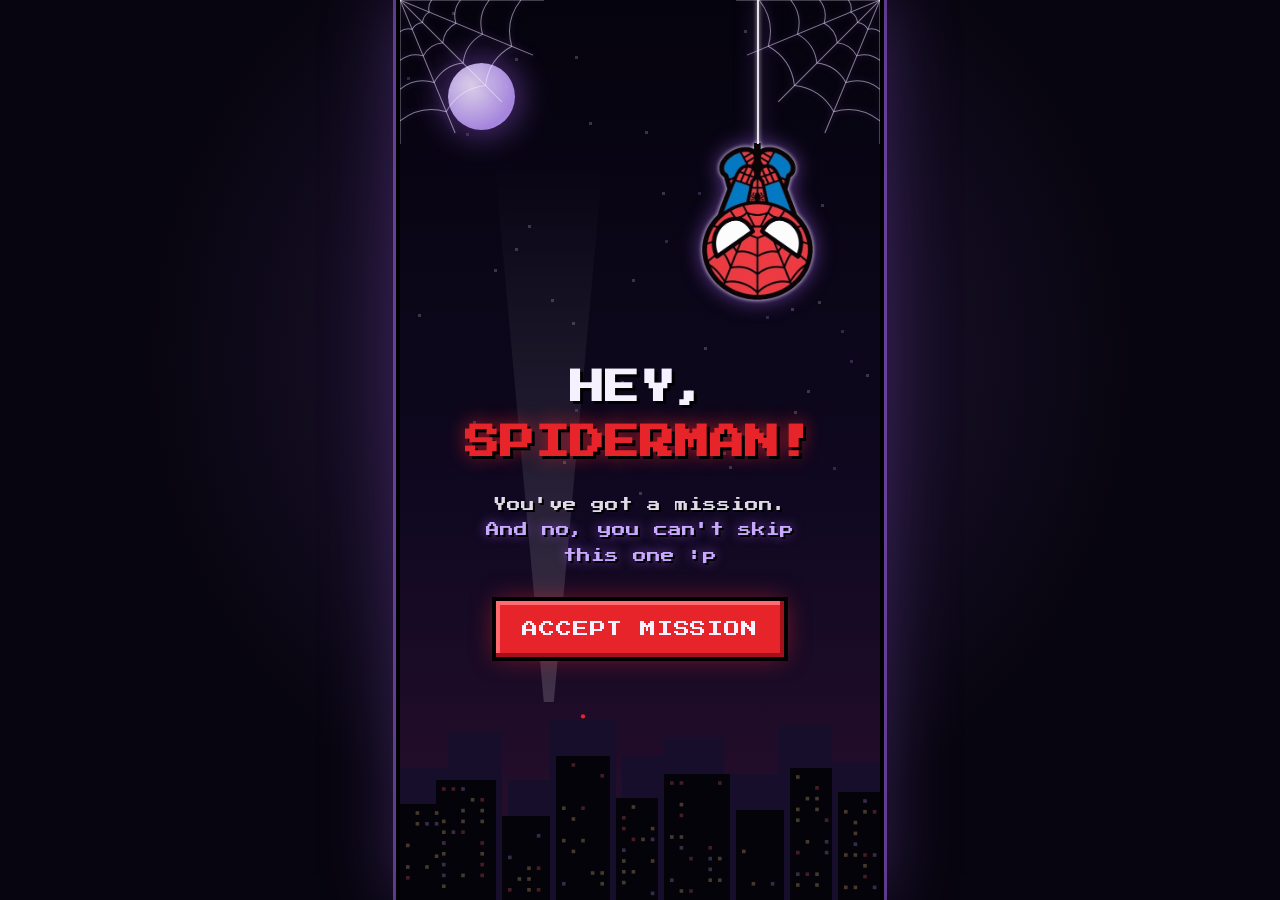
==== commit 771aa2db: "c" ====
--- a/index.html
+++ b/index.html
@@ -48,7 +48,7 @@
       <div class="opening__content">
         <h1 class="opening__title">
           <span class="opening__title-line">HEY,</span>
-          <span class="opening__title-line opening__title-line--hero">SPIDER-MAN!</span>
+          <span class="opening__title-line opening__title-line--hero">SPIDERMAN!</span>
         </h1>
         <p class="opening__subtext">
           You've got a mission.<br />
